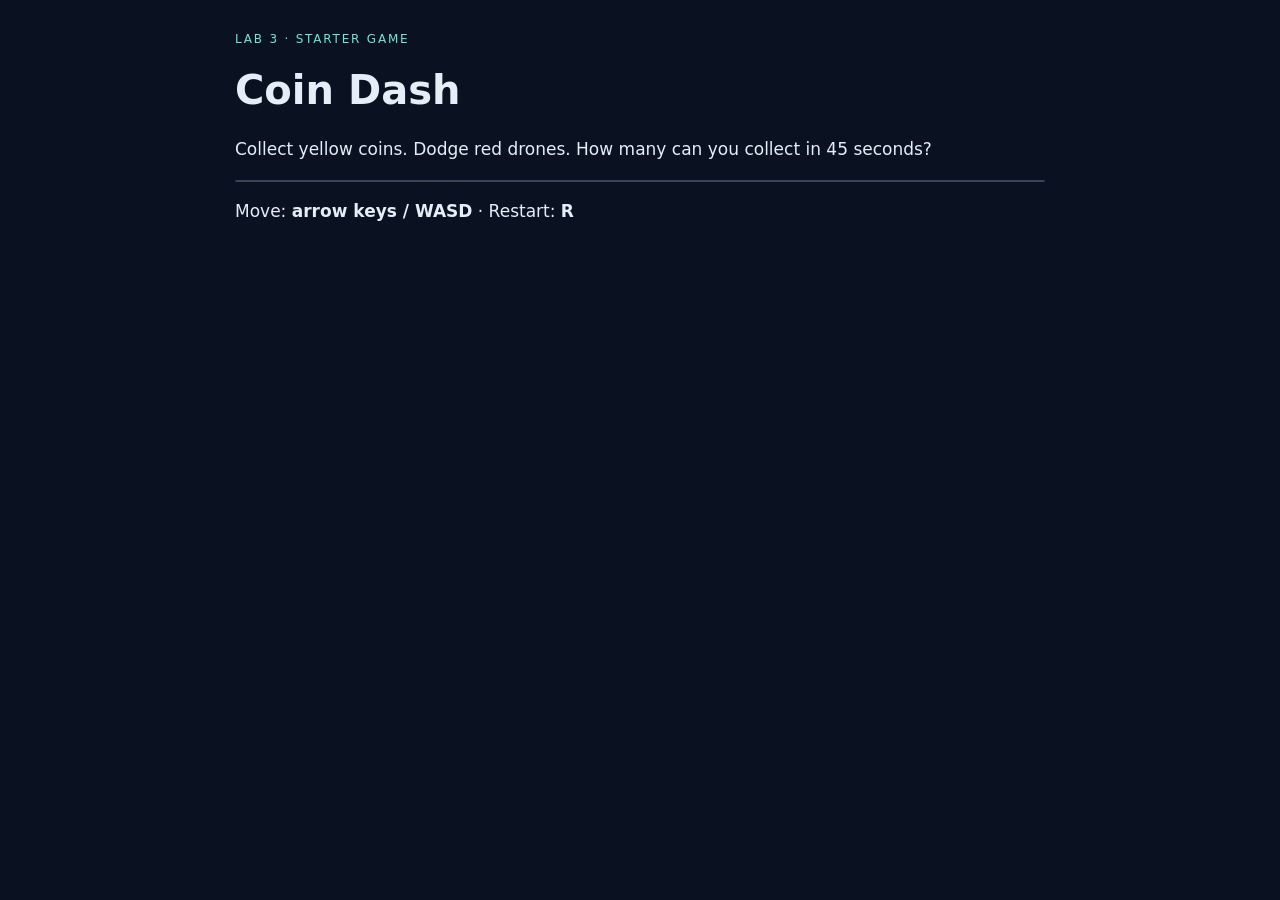
==== index.html @ c4064a07 "Add a main menu for choosing 1 or 2 players Both choices start the existing game for now; the choice" ====
<!doctype html>
<html lang="en">
<head>
<meta charset="utf-8"><meta name="viewport" content="width=device-width,initial-scale=1">
<title>Coin Dash — Lab 3 starter</title>
<link rel="stylesheet" href="style.css">
</head>
<body>
<main>
  <header><p>LAB 3 · STARTER GAME</p><h1>Coin Dash</h1>
  <p>Collect yellow coins. Dodge red drones. How many can you collect in 45 seconds?</p></header>
  <div id="game" aria-label="Coin Dash game. Move with arrow keys or WASD."></div>
  <p>Move: <strong>arrow keys / WASD</strong> · Restart: <strong>R</strong></p>
</main>
<script src="vendor/phaser-3.90.0.min.js"></script>
<script src="settings.js"></script>
<script src="audio.js"></script>
<script src="effects.js"></script>
<script src="storage.js"></script>
<script src="menu.js"></script>
<script src="game.js"></script>
<script src="main.js"></script>
</body>
</html>
---- style.css ----
* { box-sizing: border-box; }
body { margin: 0; background: #0a1120; color: #e5edf7; font: 17px/1.5 system-ui, sans-serif; }
main { max-width: 850px; margin: 30px auto; padding: 0 20px; }
header > p:first-child { color: #71e8ce; font-size: 12px; letter-spacing: .15em; }
h1 { margin: 0; font-size: 40px; }
#game { border: 1px solid #34445e; border-radius: 12px; overflow: hidden;
  background: #101c31 url(back_img.webp) center / cover no-repeat; }
canvas { display: block; }
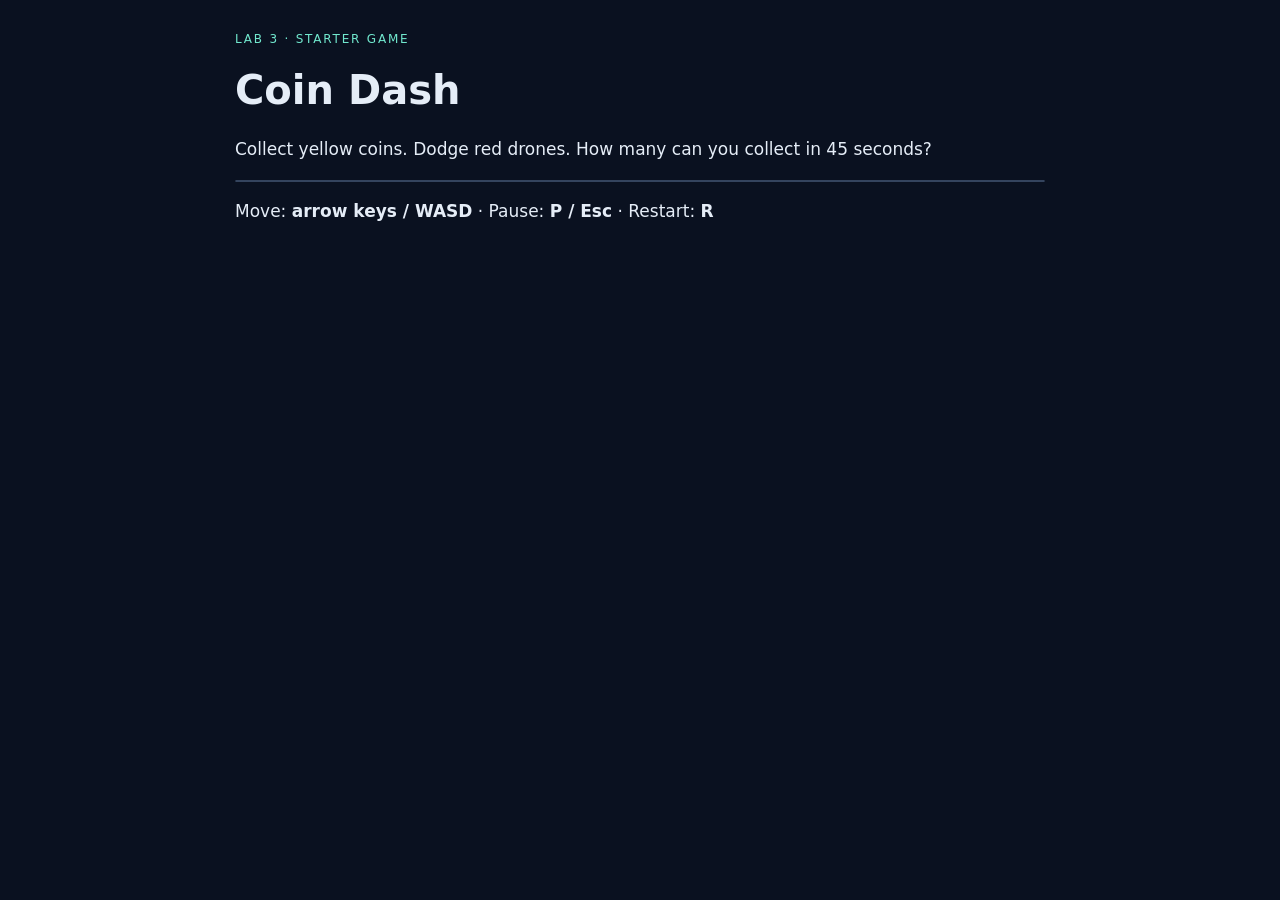
==== commit 4d4c1147: "Merge main (menu, background image) into feature/gameplay Co-Authored-By: Claude Sonnet 5.5 <noreply" ====
--- a/index.html
+++ b/index.html
@@ -10,7 +10,7 @@
   <header><p>LAB 3 · STARTER GAME</p><h1>Coin Dash</h1>
   <p>Collect yellow coins. Dodge red drones. How many can you collect in 45 seconds?</p></header>
   <div id="game" aria-label="Coin Dash game. Move with arrow keys or WASD."></div>
-  <p>Move: <strong>arrow keys / WASD</strong> · Restart: <strong>R</strong></p>
+  <p>Move: <strong>arrow keys / WASD</strong> · Pause: <strong>P / Esc</strong> · Restart: <strong>R</strong></p>
 </main>
 <script src="vendor/phaser-3.90.0.min.js"></script>
 <script src="settings.js"></script>
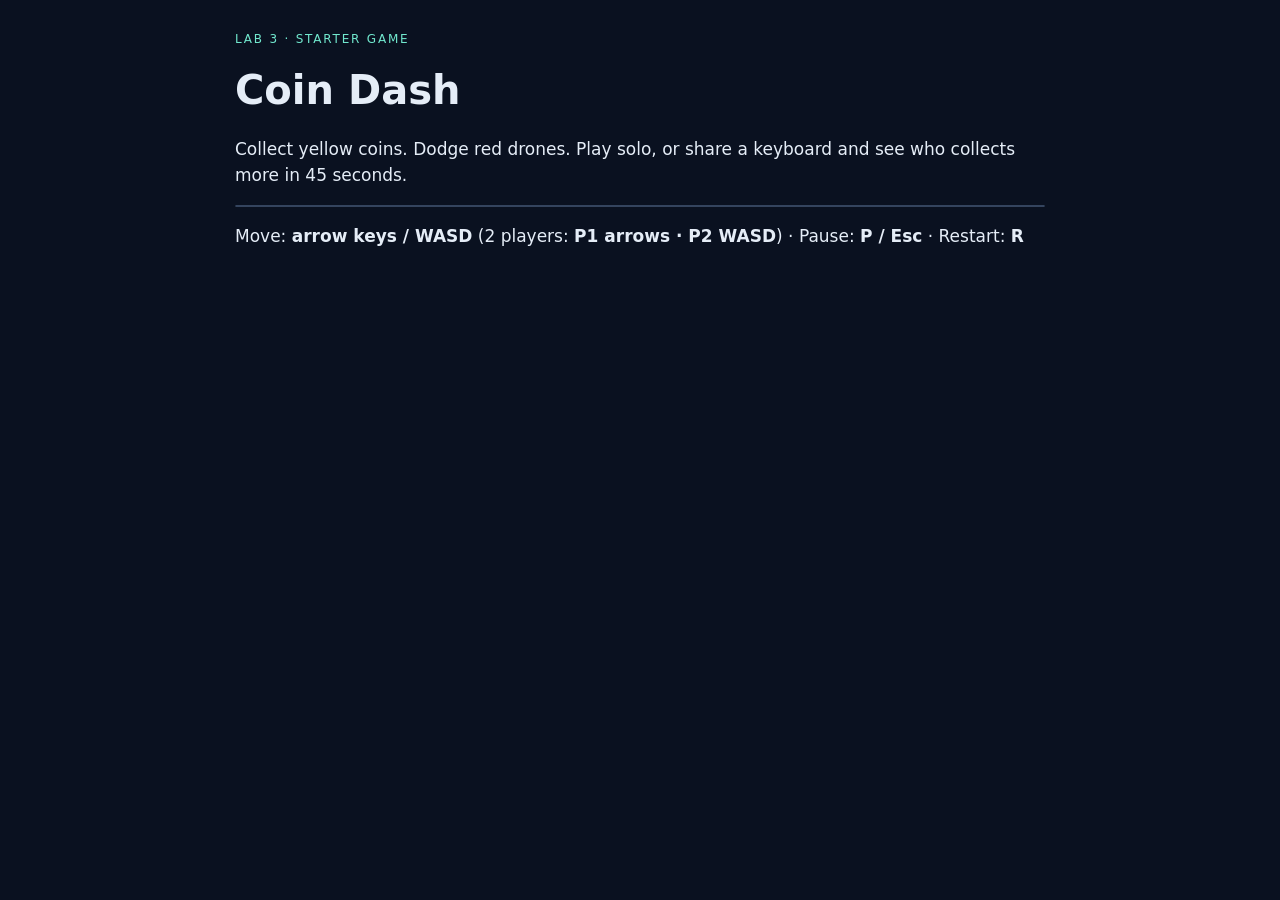
==== commit caa48618: "Merge feature/two-players into feature/gameplay Unify the scene around a players[] array. Each playe" ====
--- a/index.html
+++ b/index.html
@@ -8,9 +8,9 @@
 <body>
 <main>
   <header><p>LAB 3 · STARTER GAME</p><h1>Coin Dash</h1>
-  <p>Collect yellow coins. Dodge red drones. How many can you collect in 45 seconds?</p></header>
-  <div id="game" aria-label="Coin Dash game. Move with arrow keys or WASD."></div>
-  <p>Move: <strong>arrow keys / WASD</strong> · Pause: <strong>P / Esc</strong> · Restart: <strong>R</strong></p>
+  <p>Collect yellow coins. Dodge red drones. Play solo, or share a keyboard and see who collects more in 45 seconds.</p></header>
+  <div id="game" aria-label="Coin Dash game. One player uses arrow keys or WASD; in two-player mode player 1 uses arrow keys and player 2 uses WASD."></div>
+  <p>Move: <strong>arrow keys / WASD</strong> (2 players: <strong>P1 arrows · P2 WASD</strong>) · Pause: <strong>P / Esc</strong> · Restart: <strong>R</strong></p>
 </main>
 <script src="vendor/phaser-3.90.0.min.js"></script>
 <script src="settings.js"></script>
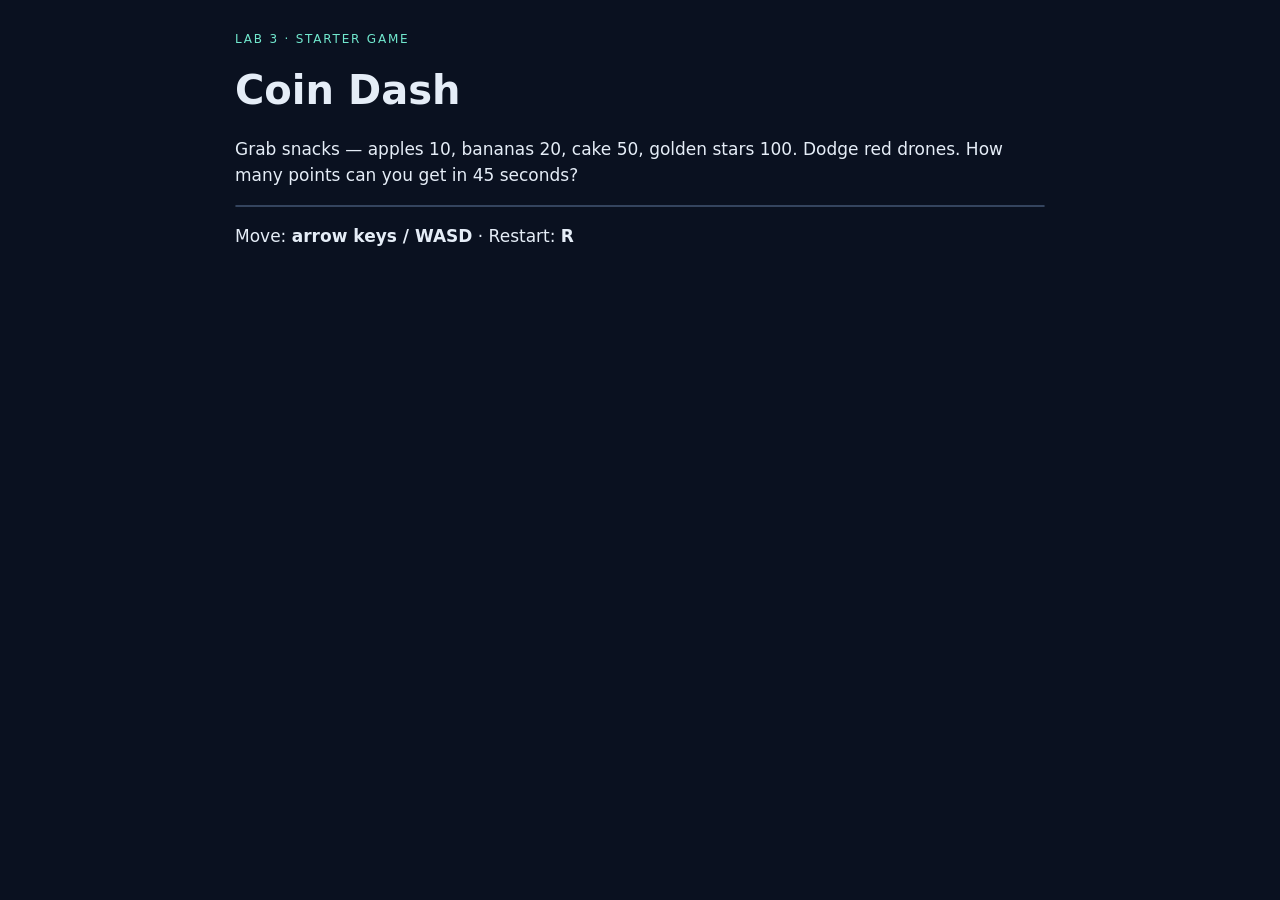
==== commit acbe4293: "Use the new player and food sprites in the game The player is a sprite that walks (two-frame animati" ====
--- a/index.html
+++ b/index.html
@@ -8,12 +8,13 @@
 <body>
 <main>
   <header><p>LAB 3 · STARTER GAME</p><h1>Coin Dash</h1>
-  <p>Collect yellow coins. Dodge red drones. Play solo, or share a keyboard and see who collects more in 45 seconds.</p></header>
-  <div id="game" aria-label="Coin Dash game. One player uses arrow keys or WASD; in two-player mode player 1 uses arrow keys and player 2 uses WASD."></div>
-  <p>Move: <strong>arrow keys / WASD</strong> (2 players: <strong>P1 arrows · P2 WASD</strong>) · Pause: <strong>P / Esc</strong> · Restart: <strong>R</strong></p>
+  <p>Grab snacks — apples 10, bananas 20, cake 50, golden stars 100. Dodge red drones. How many points can you get in 45 seconds?</p></header>
+  <div id="game" aria-label="Coin Dash game. Move with arrow keys or WASD."></div>
+  <p>Move: <strong>arrow keys / WASD</strong> · Restart: <strong>R</strong></p>
 </main>
 <script src="vendor/phaser-3.90.0.min.js"></script>
 <script src="settings.js"></script>
+<script src="sprites.js"></script>
 <script src="audio.js"></script>
 <script src="effects.js"></script>
 <script src="storage.js"></script>
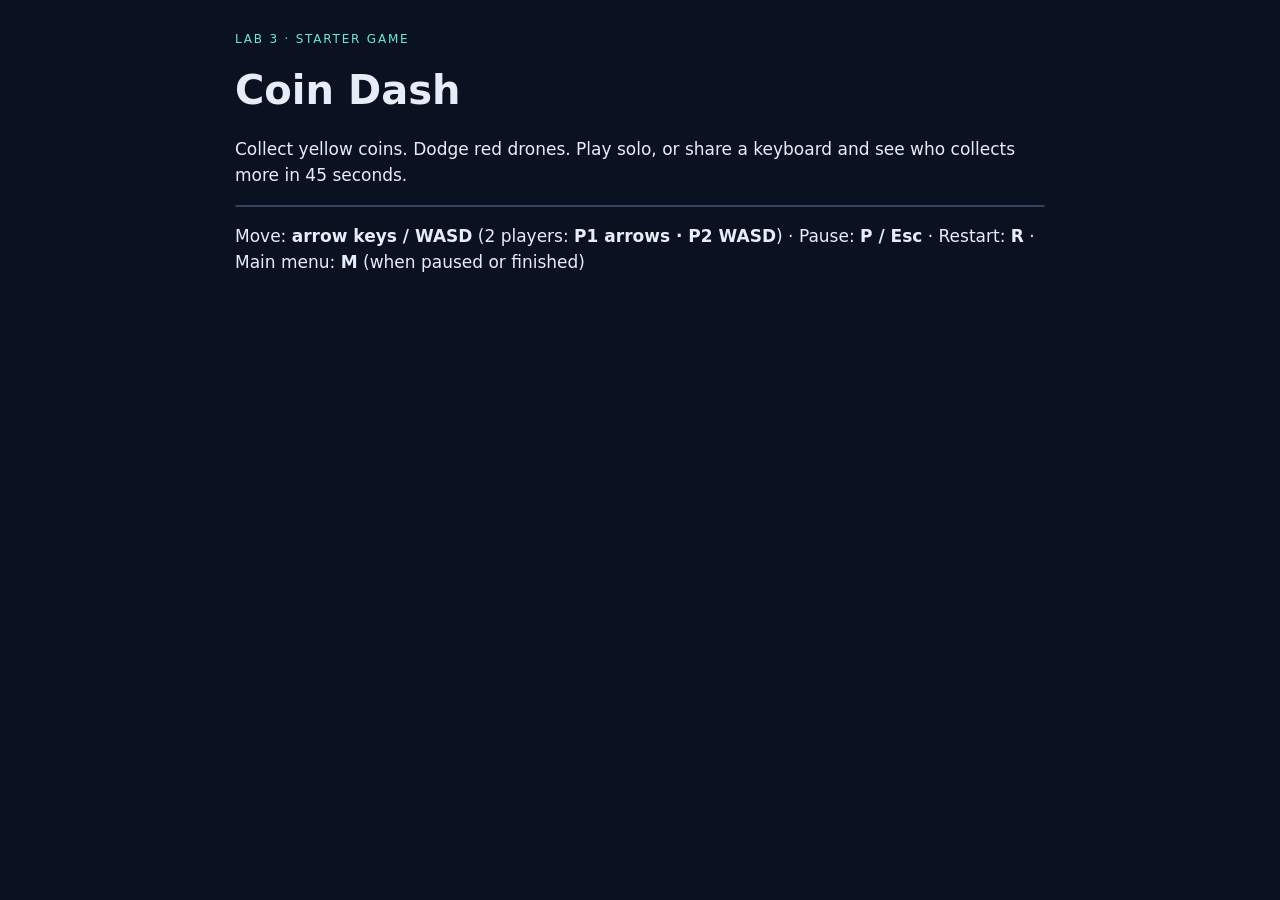
==== commit f670e0de: "Add M to return to the main menu from the pause and end screens Co-Authored-By: Claude Sonnet 5.5 <n" ====
--- a/index.html
+++ b/index.html
@@ -8,13 +8,12 @@
 <body>
 <main>
   <header><p>LAB 3 · STARTER GAME</p><h1>Coin Dash</h1>
-  <p>Grab snacks — apples 10, bananas 20, cake 50, golden stars 100. Dodge red drones. How many points can you get in 45 seconds?</p></header>
-  <div id="game" aria-label="Coin Dash game. Move with arrow keys or WASD."></div>
-  <p>Move: <strong>arrow keys / WASD</strong> · Restart: <strong>R</strong></p>
+  <p>Collect yellow coins. Dodge red drones. Play solo, or share a keyboard and see who collects more in 45 seconds.</p></header>
+  <div id="game" aria-label="Coin Dash game. One player uses arrow keys or WASD; in two-player mode player 1 uses arrow keys and player 2 uses WASD."></div>
+  <p>Move: <strong>arrow keys / WASD</strong> (2 players: <strong>P1 arrows · P2 WASD</strong>) · Pause: <strong>P / Esc</strong> · Restart: <strong>R</strong> · Main menu: <strong>M</strong> (when paused or finished)</p>
 </main>
 <script src="vendor/phaser-3.90.0.min.js"></script>
 <script src="settings.js"></script>
-<script src="sprites.js"></script>
 <script src="audio.js"></script>
 <script src="effects.js"></script>
 <script src="storage.js"></script>
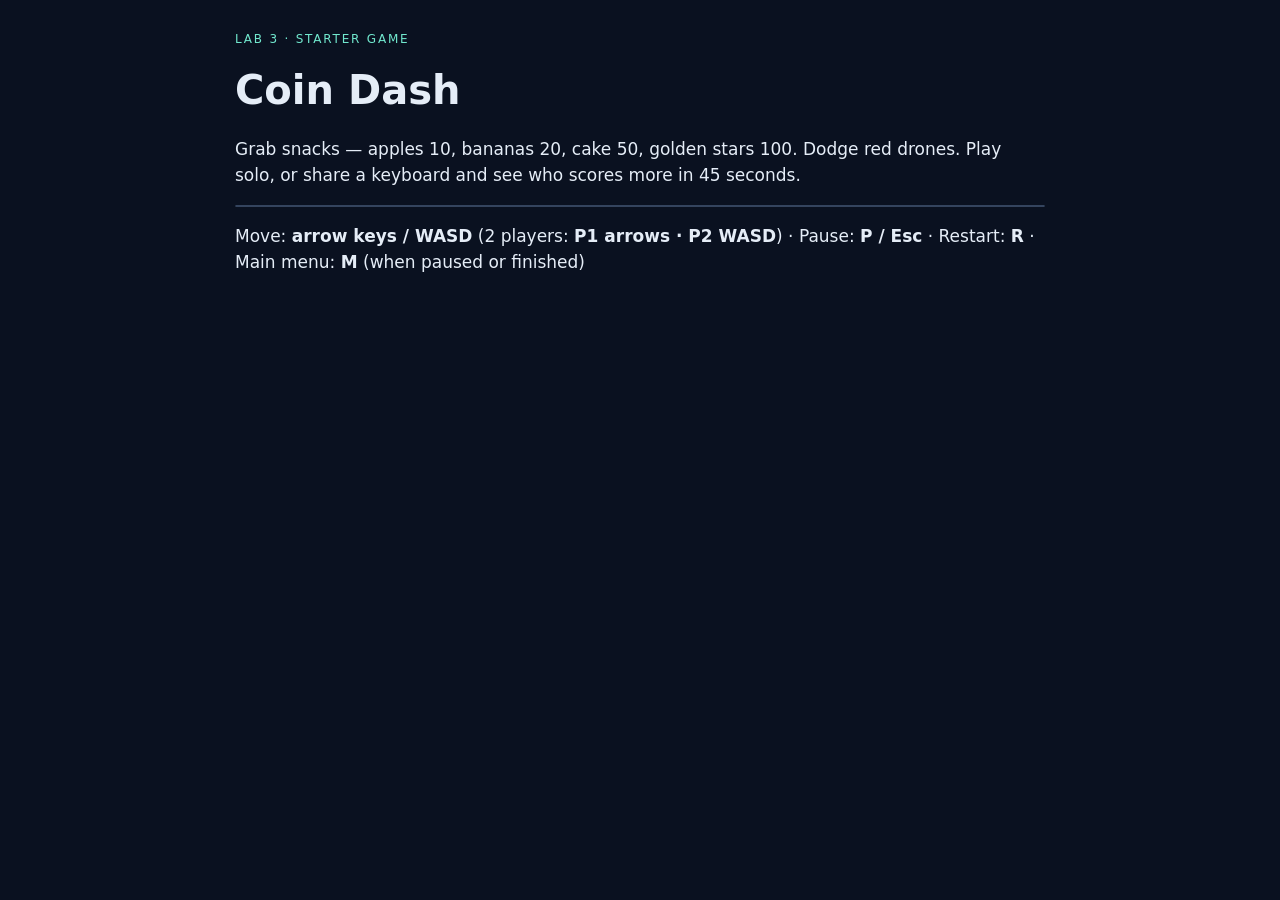
==== commit cba2954d: "Merge main (sprites, food points) into feature/gameplay Combine the sprite visuals and snack points " ====
--- a/index.html
+++ b/index.html
@@ -8,12 +8,13 @@
 <body>
 <main>
   <header><p>LAB 3 · STARTER GAME</p><h1>Coin Dash</h1>
-  <p>Collect yellow coins. Dodge red drones. Play solo, or share a keyboard and see who collects more in 45 seconds.</p></header>
+  <p>Grab snacks — apples 10, bananas 20, cake 50, golden stars 100. Dodge red drones. Play solo, or share a keyboard and see who scores more in 45 seconds.</p></header>
   <div id="game" aria-label="Coin Dash game. One player uses arrow keys or WASD; in two-player mode player 1 uses arrow keys and player 2 uses WASD."></div>
   <p>Move: <strong>arrow keys / WASD</strong> (2 players: <strong>P1 arrows · P2 WASD</strong>) · Pause: <strong>P / Esc</strong> · Restart: <strong>R</strong> · Main menu: <strong>M</strong> (when paused or finished)</p>
 </main>
 <script src="vendor/phaser-3.90.0.min.js"></script>
 <script src="settings.js"></script>
+<script src="sprites.js"></script>
 <script src="audio.js"></script>
 <script src="effects.js"></script>
 <script src="storage.js"></script>
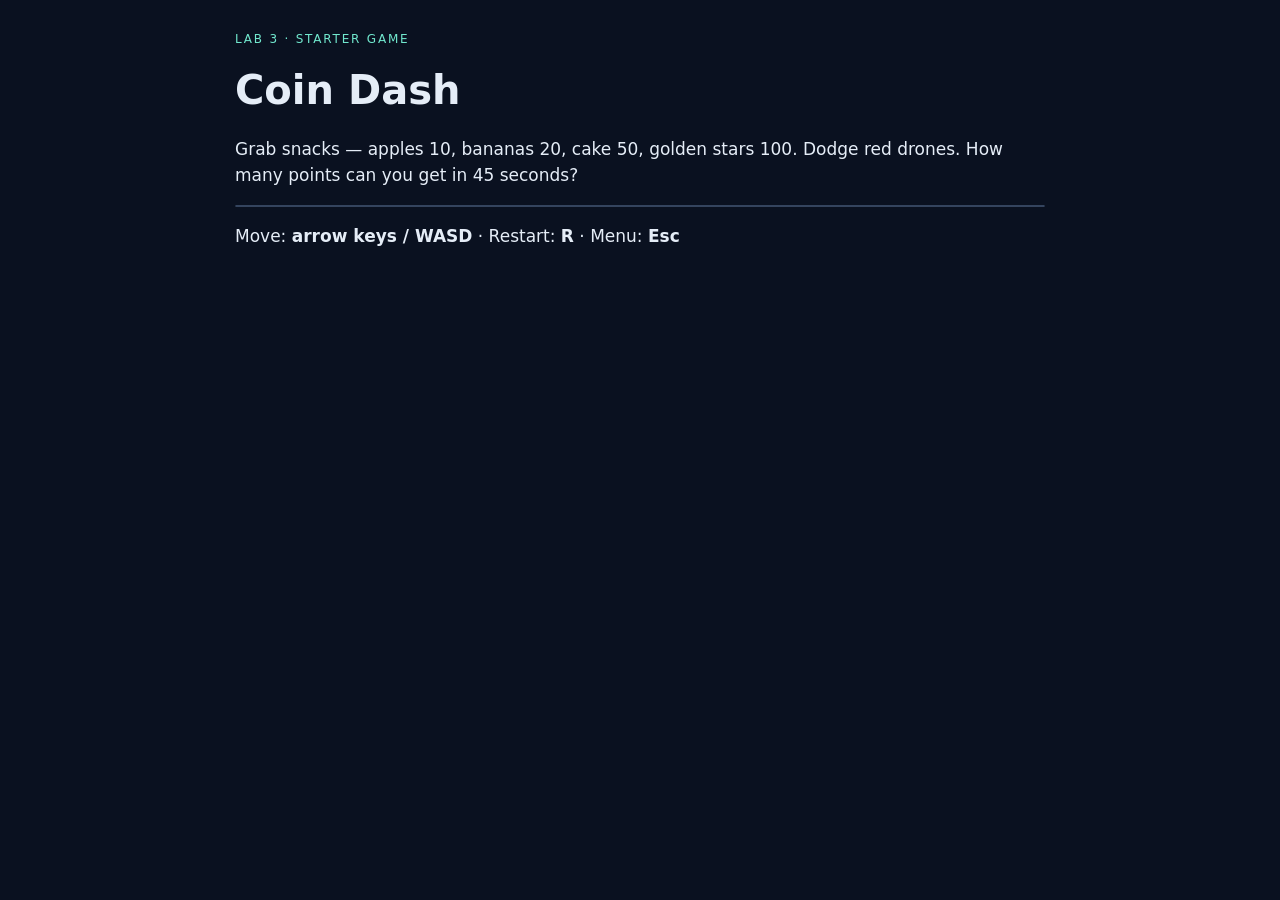
==== commit 42d0179e: "Add a high score table with a menu option and its own screen CoinDashStorage now keeps the top 10 { " ====
--- a/index.html
+++ b/index.html
@@ -8,9 +8,9 @@
 <body>
 <main>
   <header><p>LAB 3 · STARTER GAME</p><h1>Coin Dash</h1>
-  <p>Grab snacks — apples 10, bananas 20, cake 50, golden stars 100. Dodge red drones. Play solo, or share a keyboard and see who scores more in 45 seconds.</p></header>
-  <div id="game" aria-label="Coin Dash game. One player uses arrow keys or WASD; in two-player mode player 1 uses arrow keys and player 2 uses WASD."></div>
-  <p>Move: <strong>arrow keys / WASD</strong> (2 players: <strong>P1 arrows · P2 WASD</strong>) · Pause: <strong>P / Esc</strong> · Restart: <strong>R</strong> · Main menu: <strong>M</strong> (when paused or finished)</p>
+  <p>Grab snacks — apples 10, bananas 20, cake 50, golden stars 100. Dodge red drones. How many points can you get in 45 seconds?</p></header>
+  <div id="game" aria-label="Coin Dash game. Move with arrow keys or WASD."></div>
+  <p>Move: <strong>arrow keys / WASD</strong> · Restart: <strong>R</strong> · Menu: <strong>Esc</strong></p>
 </main>
 <script src="vendor/phaser-3.90.0.min.js"></script>
 <script src="settings.js"></script>
@@ -20,6 +20,7 @@
 <script src="storage.js"></script>
 <script src="menu.js"></script>
 <script src="game.js"></script>
+<script src="highscores.js"></script>
 <script src="main.js"></script>
 </body>
 </html>
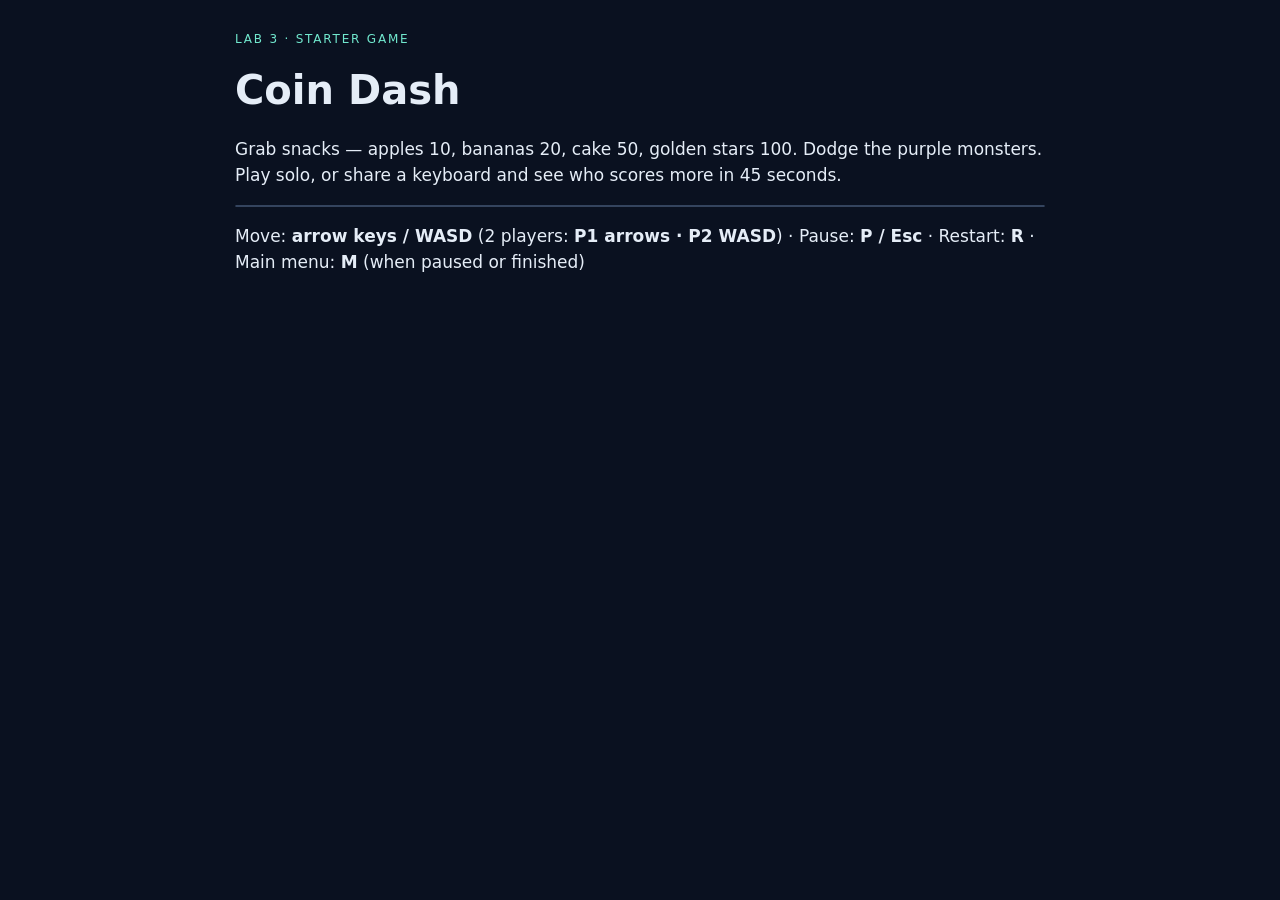
==== commit 06fd8c27: "Merge feature/gameplay; save the higher 2-player score under a typed name Brings in the partner's tw" ====
--- a/index.html
+++ b/index.html
@@ -8,9 +8,9 @@
 <body>
 <main>
   <header><p>LAB 3 · STARTER GAME</p><h1>Coin Dash</h1>
-  <p>Grab snacks — apples 10, bananas 20, cake 50, golden stars 100. Dodge red drones. How many points can you get in 45 seconds?</p></header>
-  <div id="game" aria-label="Coin Dash game. Move with arrow keys or WASD."></div>
-  <p>Move: <strong>arrow keys / WASD</strong> · Restart: <strong>R</strong> · Menu: <strong>Esc</strong></p>
+  <p>Grab snacks — apples 10, bananas 20, cake 50, golden stars 100. Dodge the purple monsters. Play solo, or share a keyboard and see who scores more in 45 seconds.</p></header>
+  <div id="game" aria-label="Coin Dash game. One player uses arrow keys or WASD; in two-player mode player 1 uses arrow keys and player 2 uses WASD."></div>
+  <p>Move: <strong>arrow keys / WASD</strong> (2 players: <strong>P1 arrows · P2 WASD</strong>) · Pause: <strong>P / Esc</strong> · Restart: <strong>R</strong> · Main menu: <strong>M</strong> (when paused or finished)</p>
 </main>
 <script src="vendor/phaser-3.90.0.min.js"></script>
 <script src="settings.js"></script>
